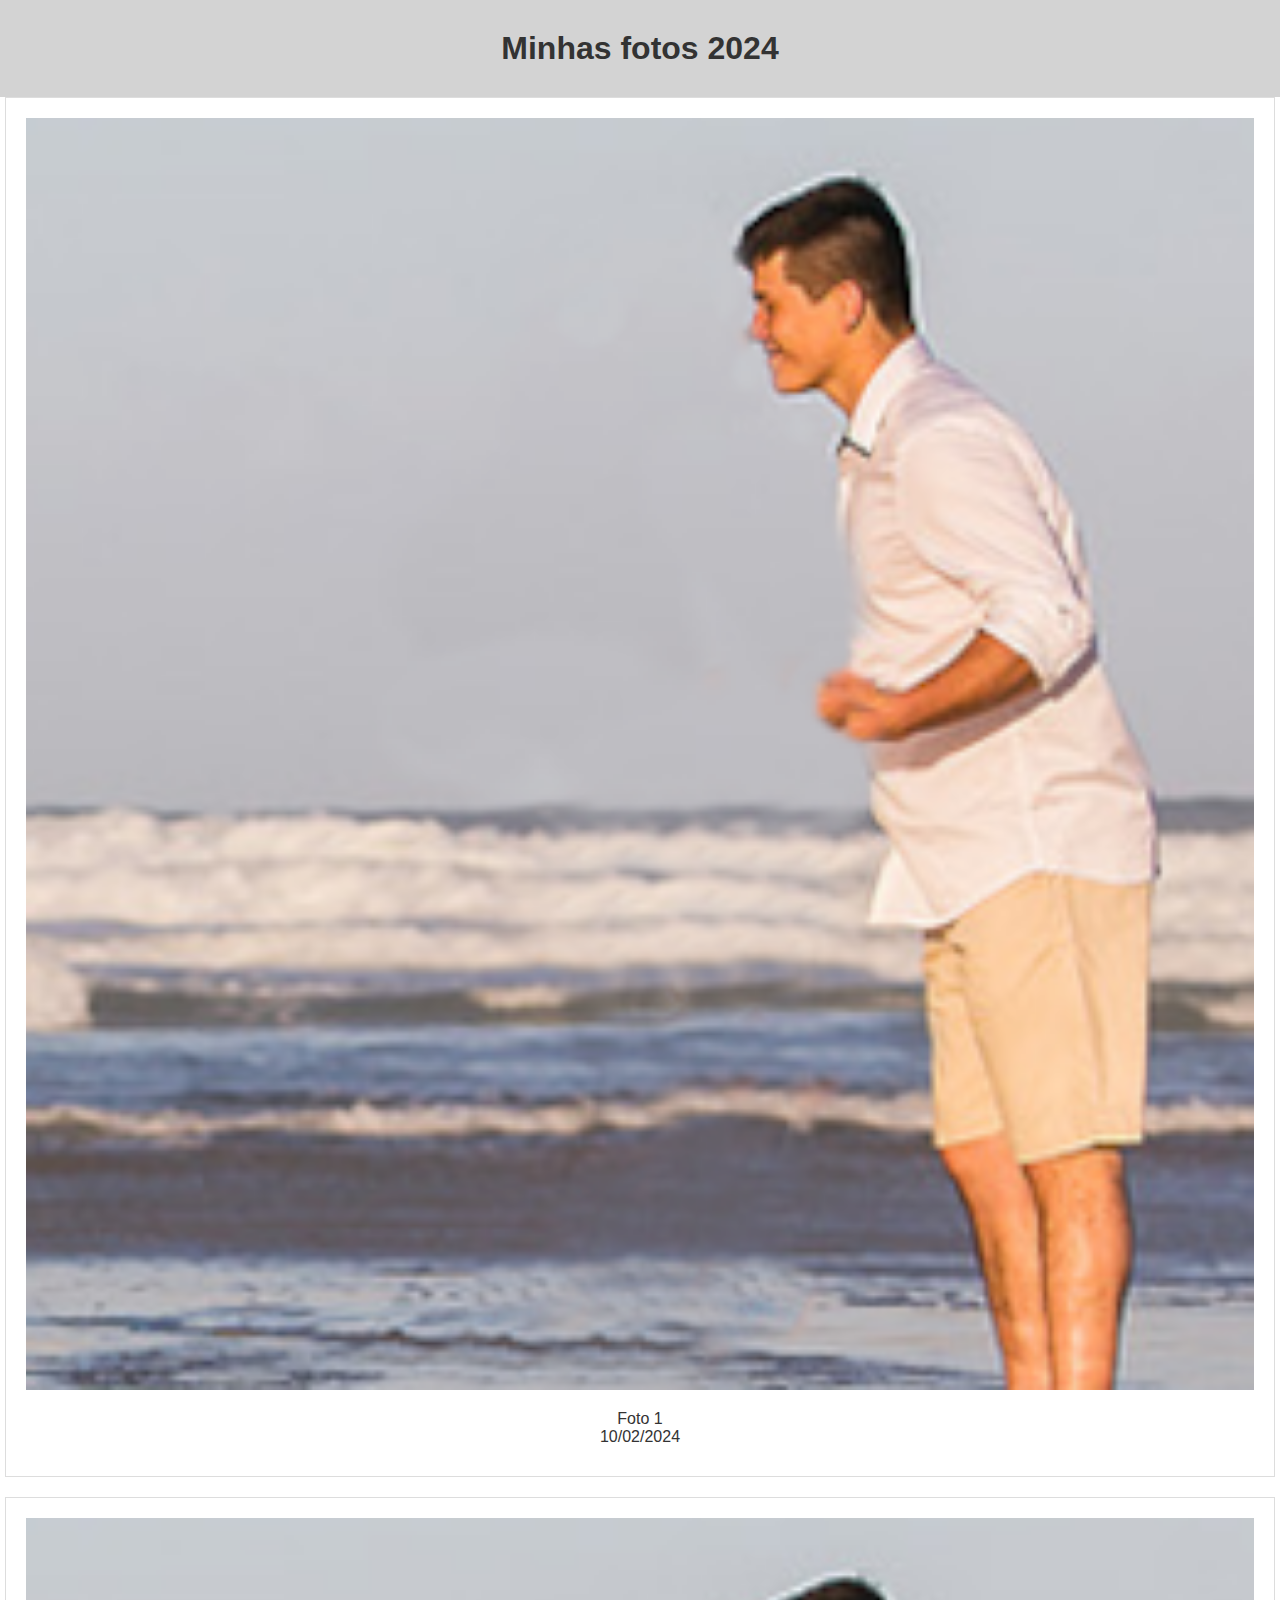
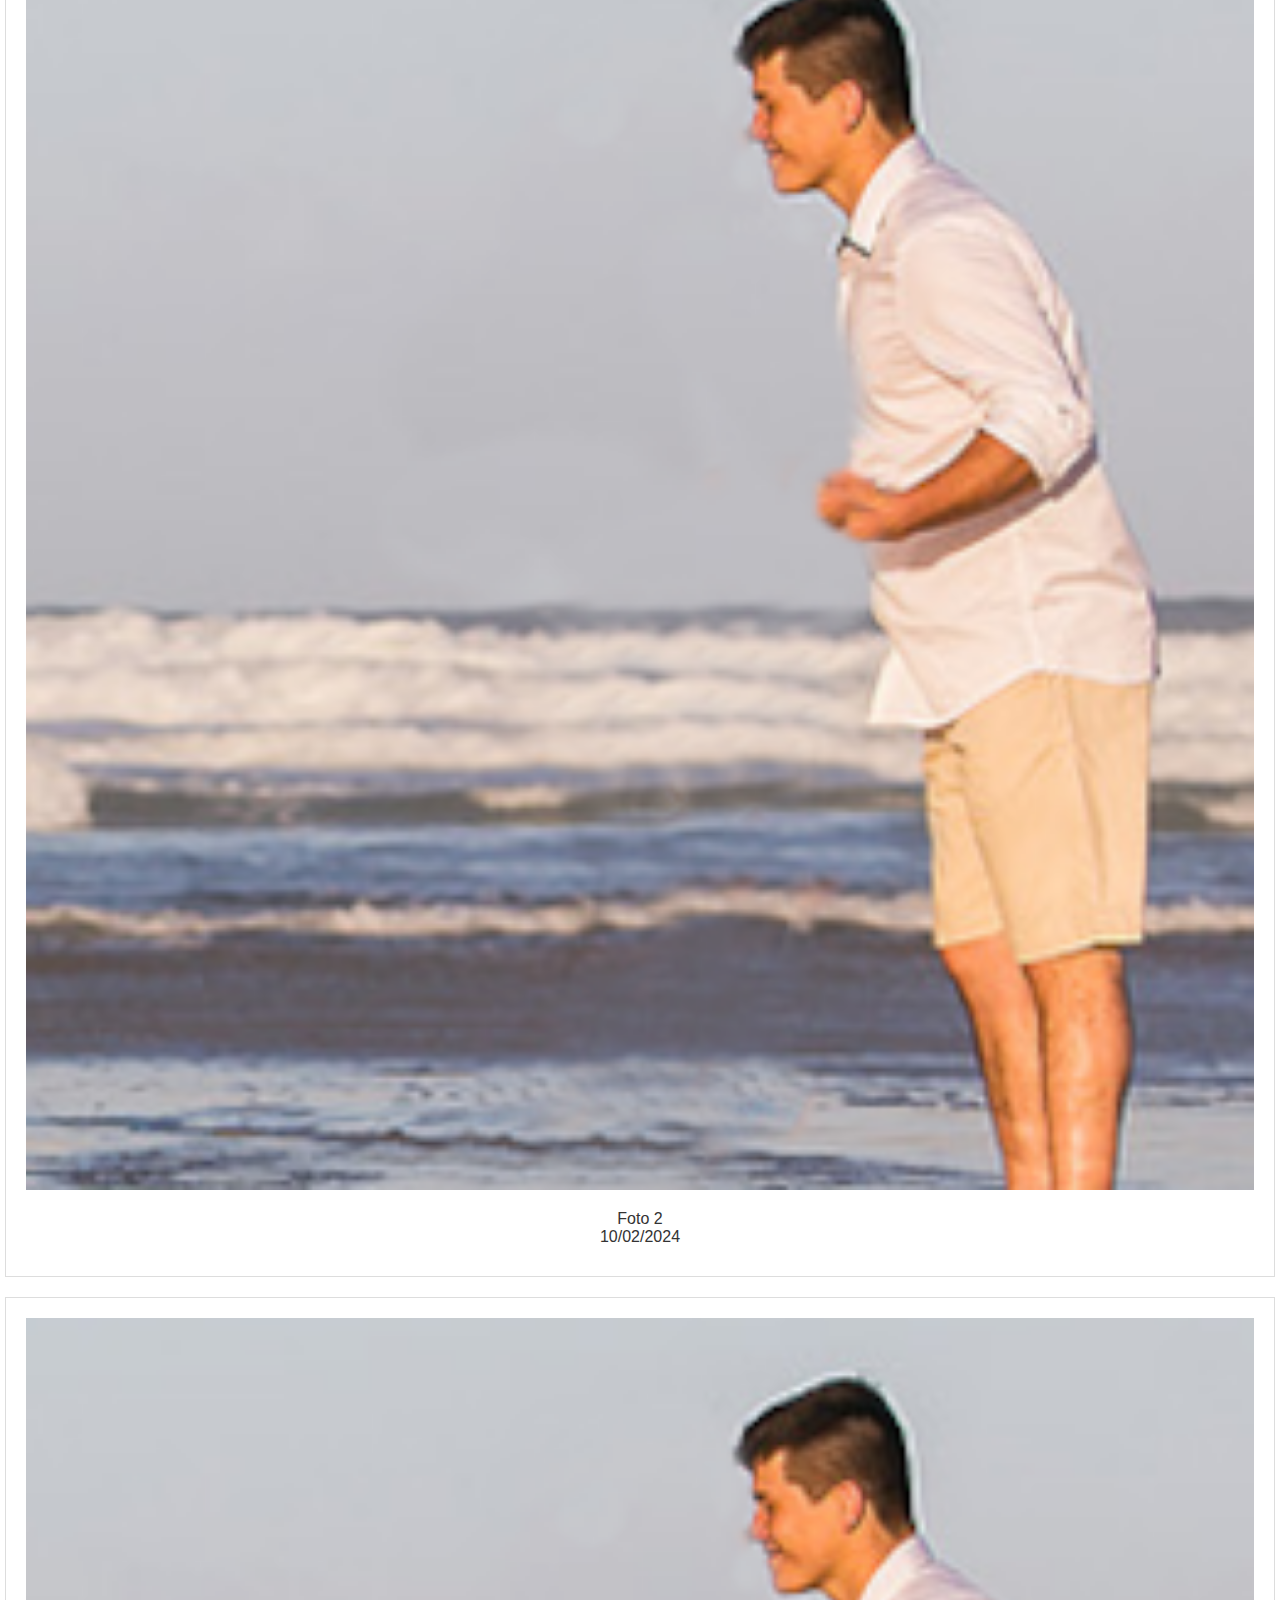
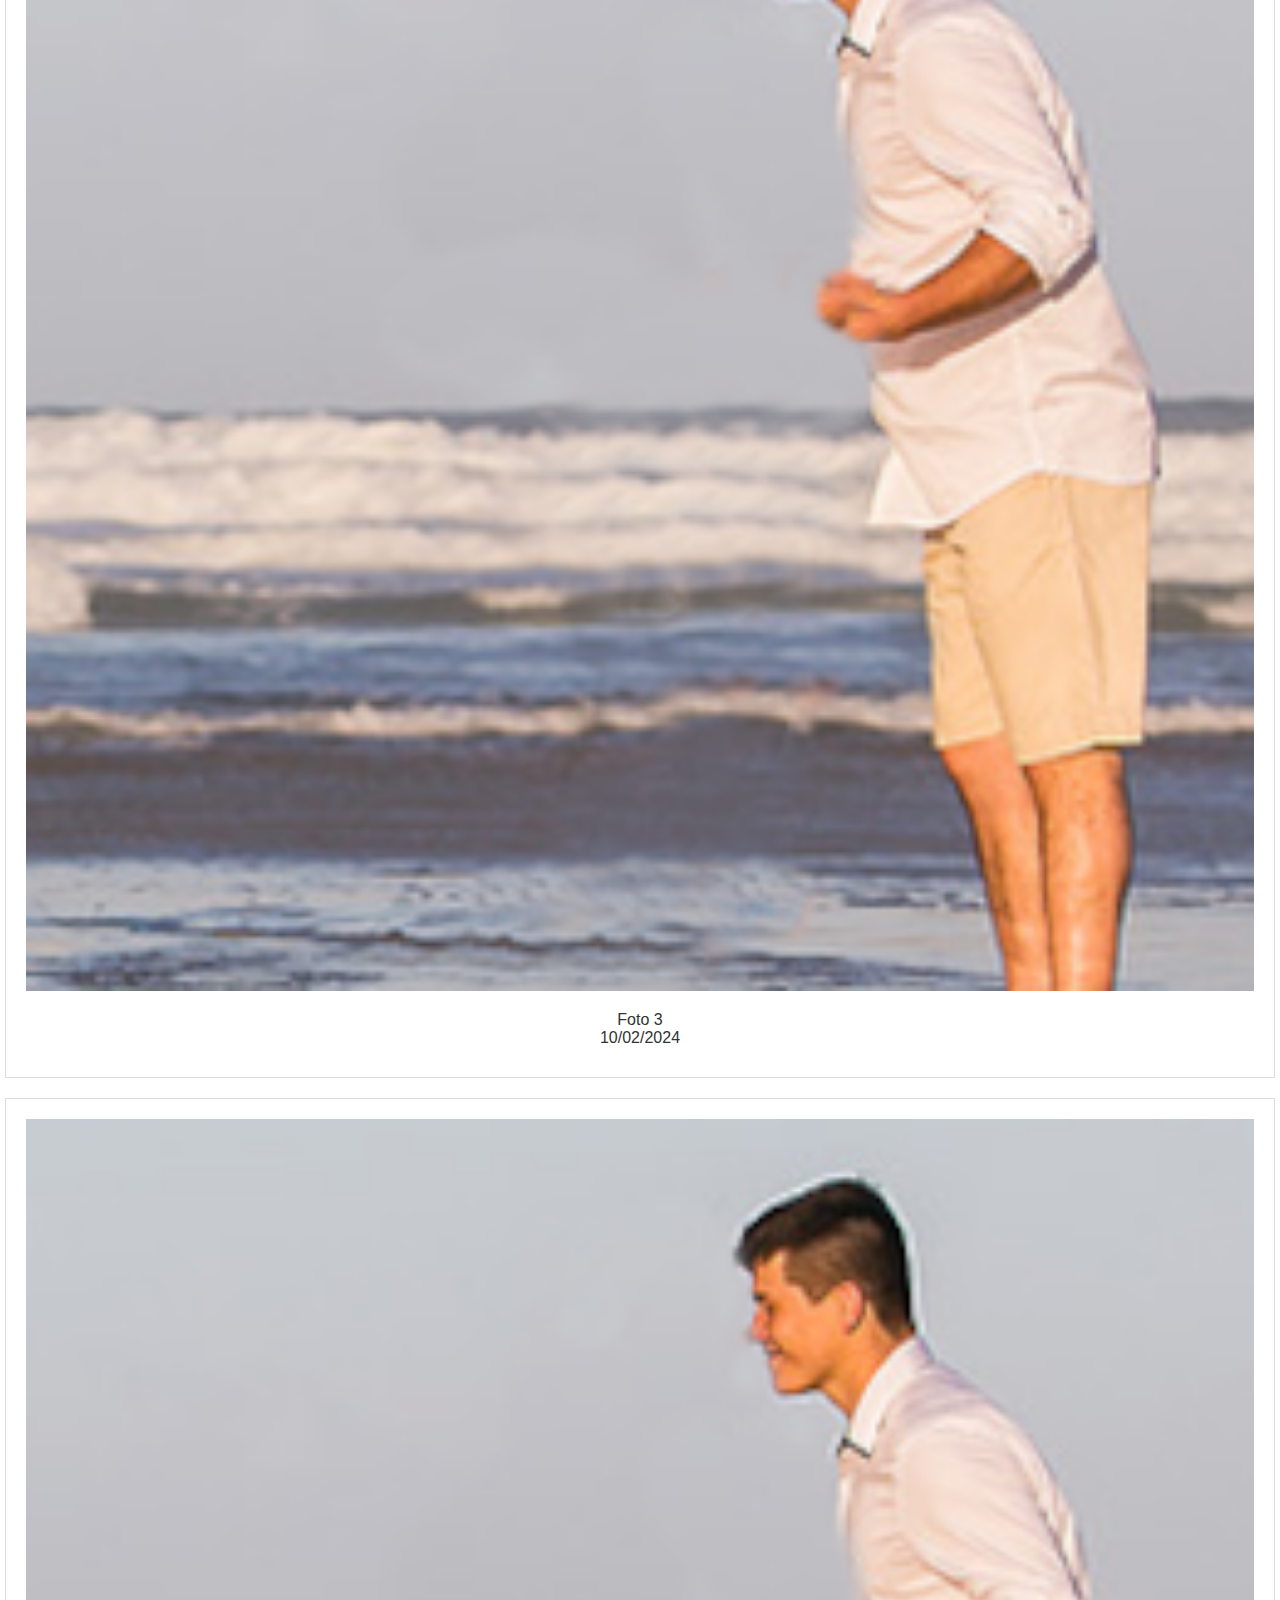
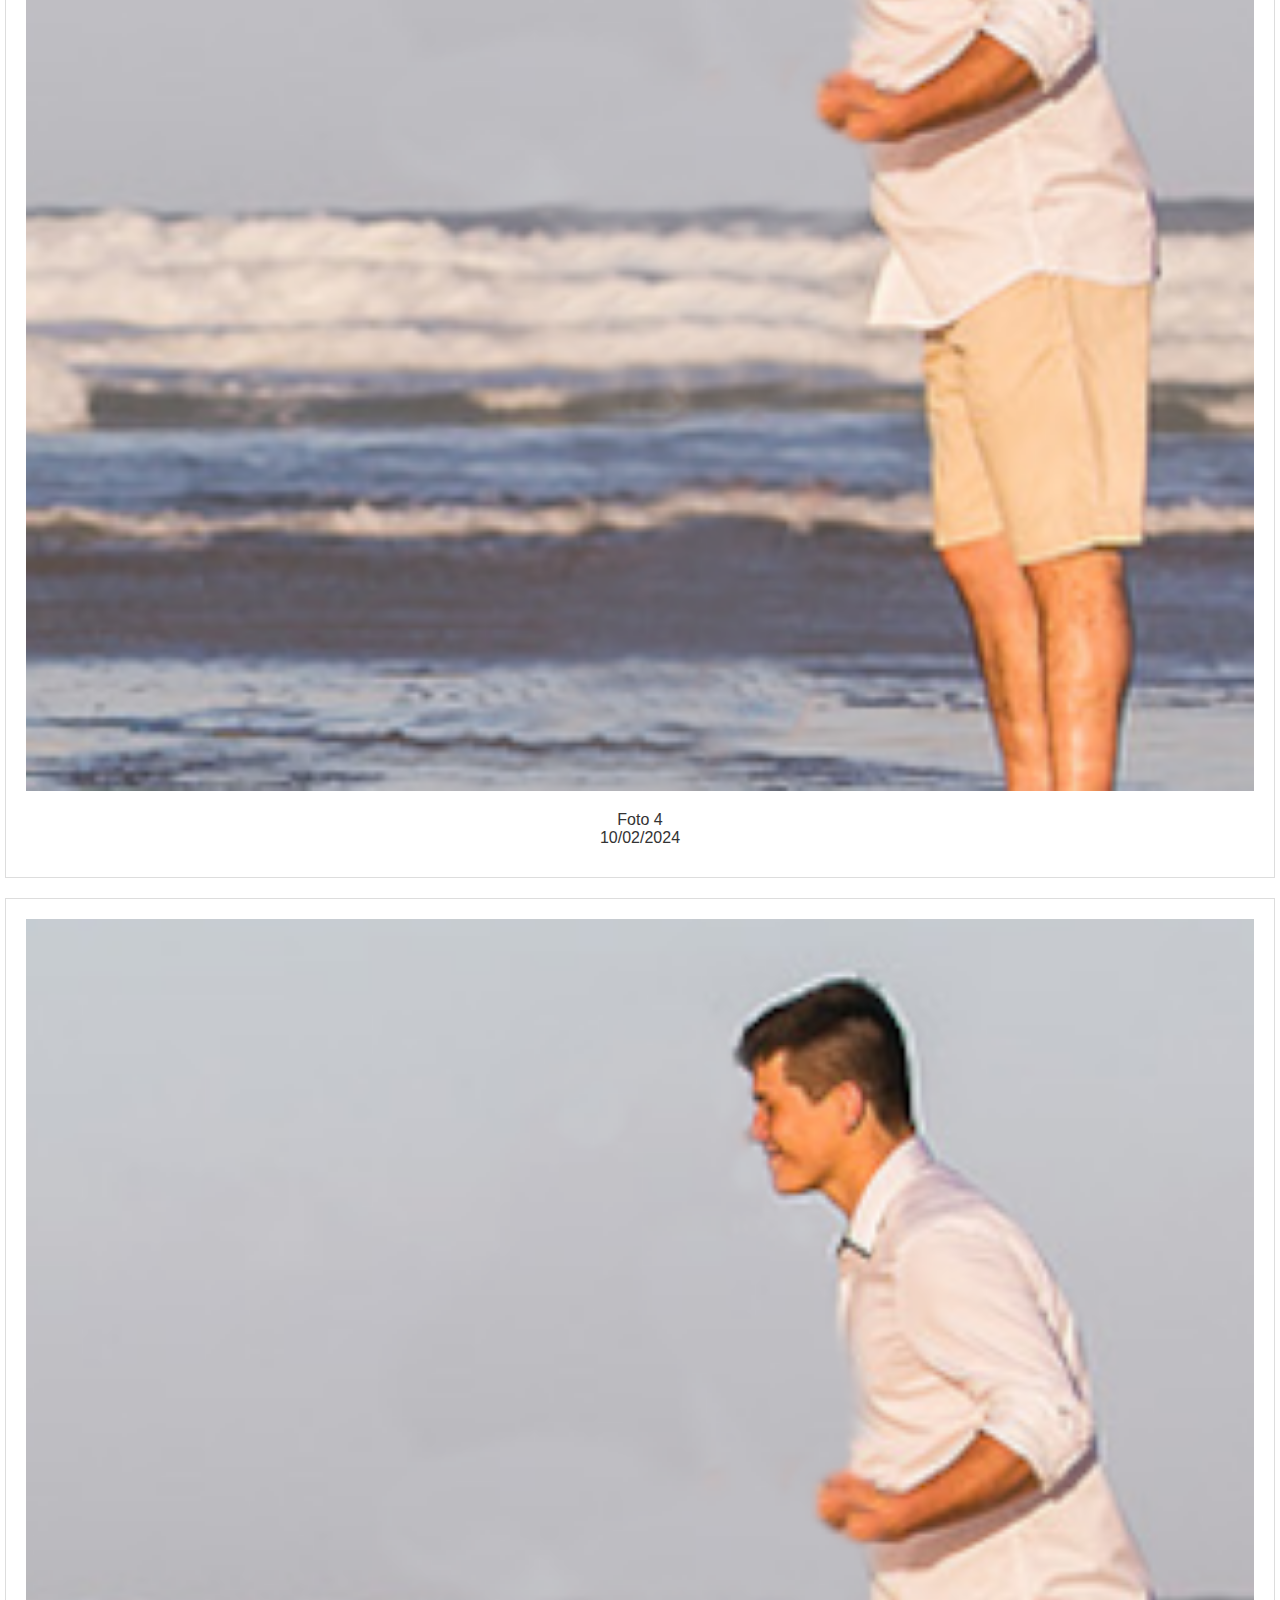
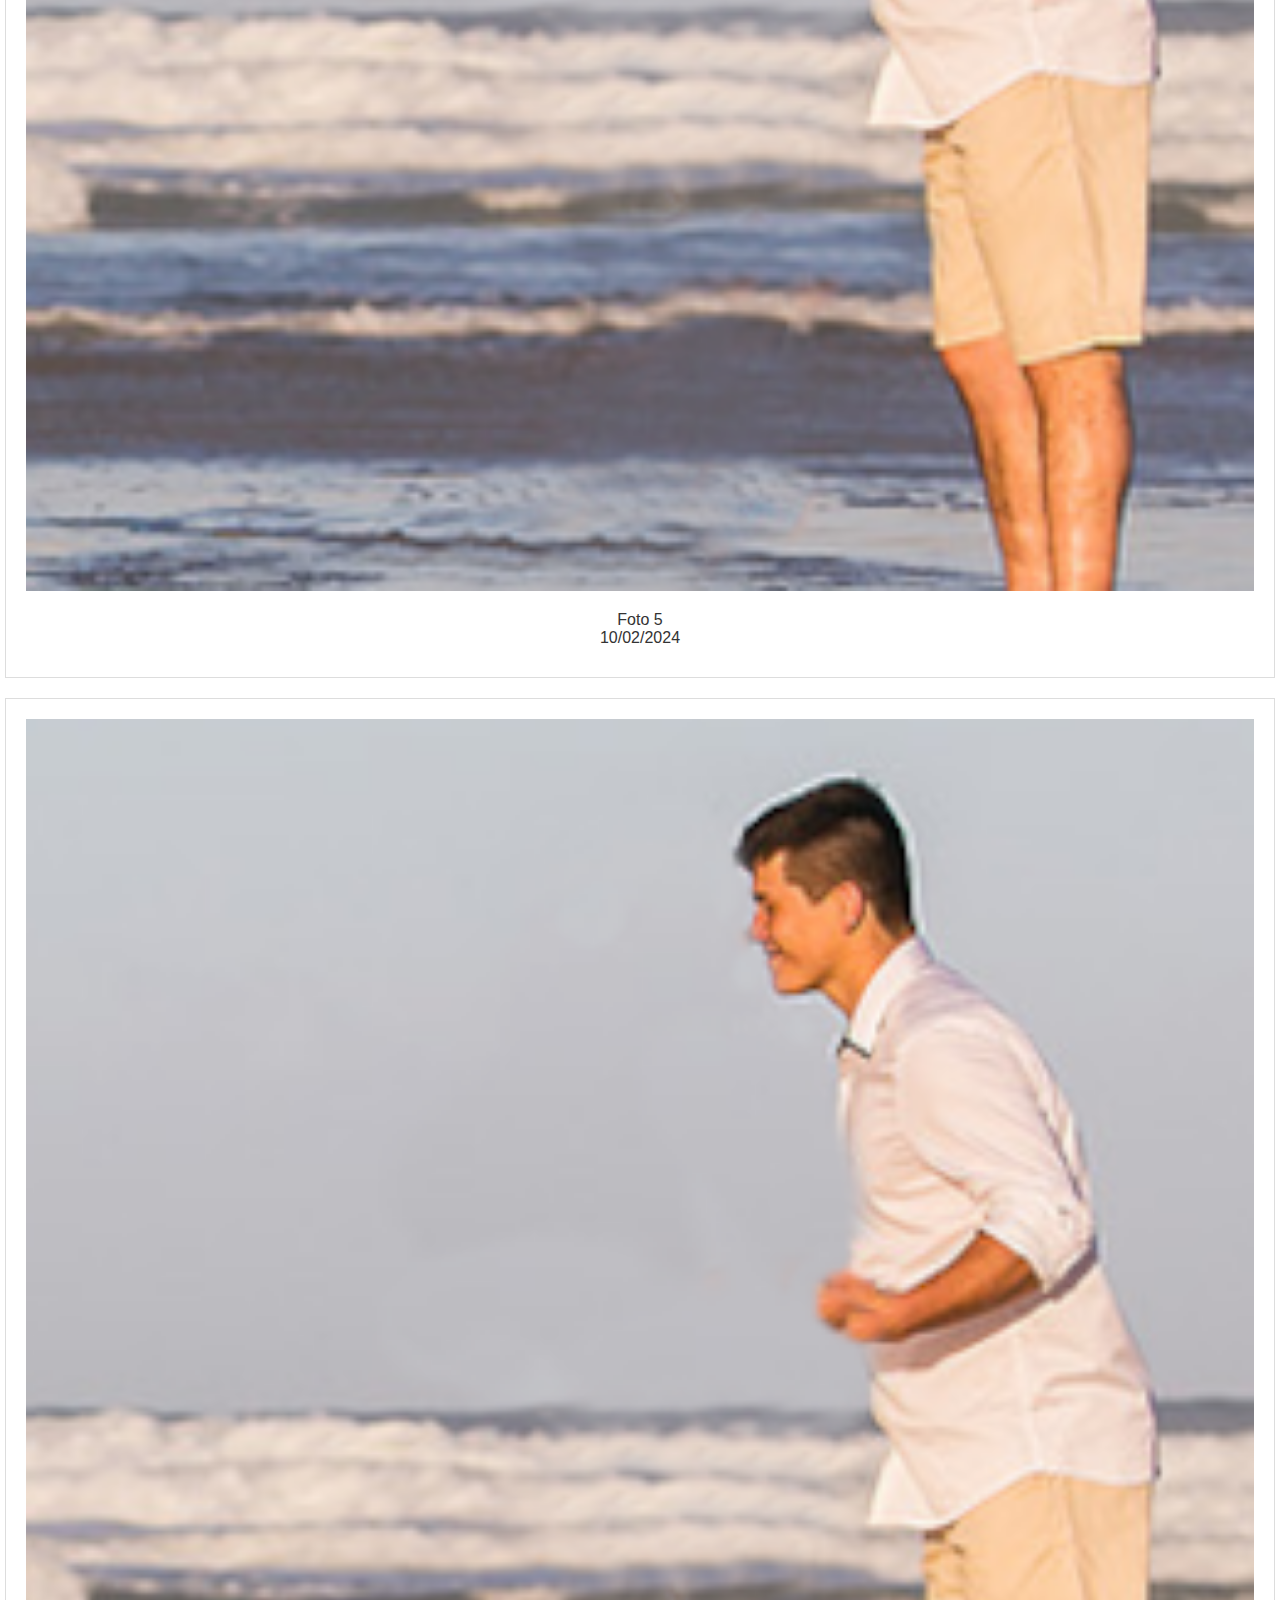
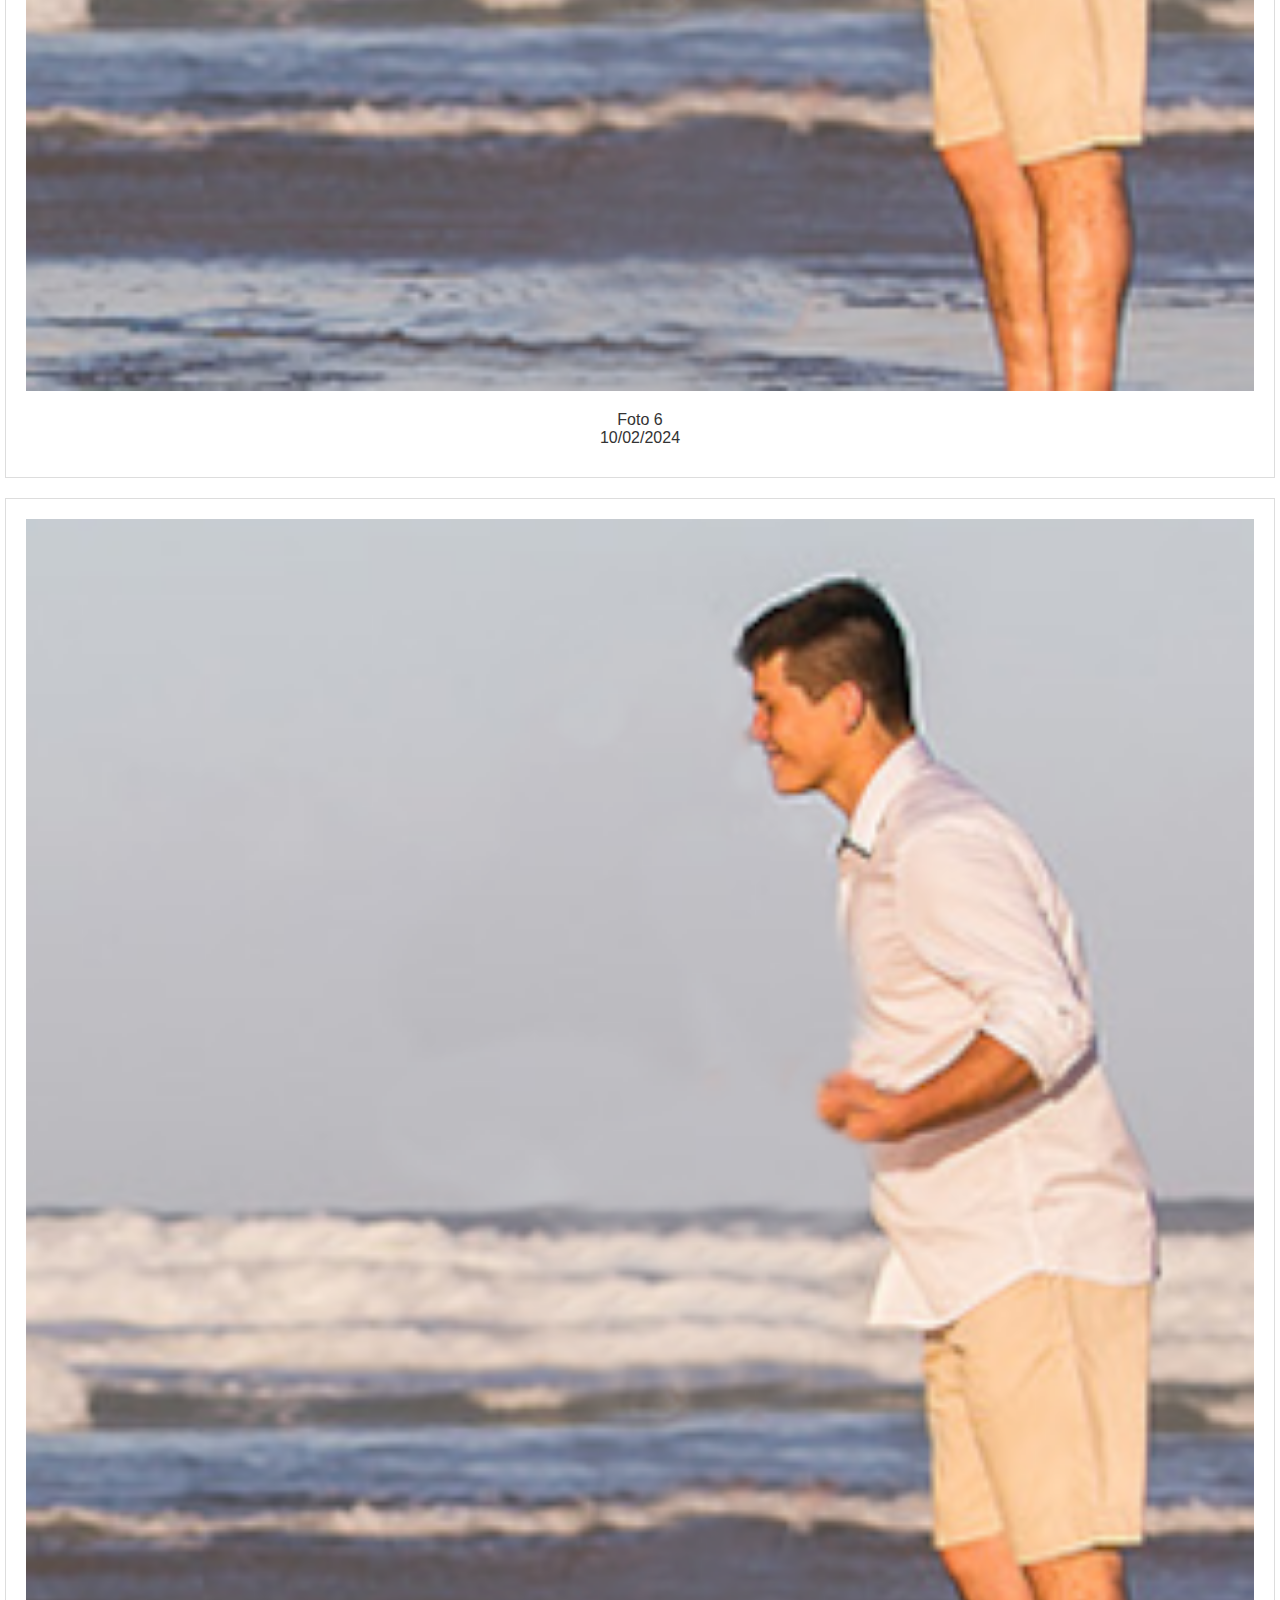
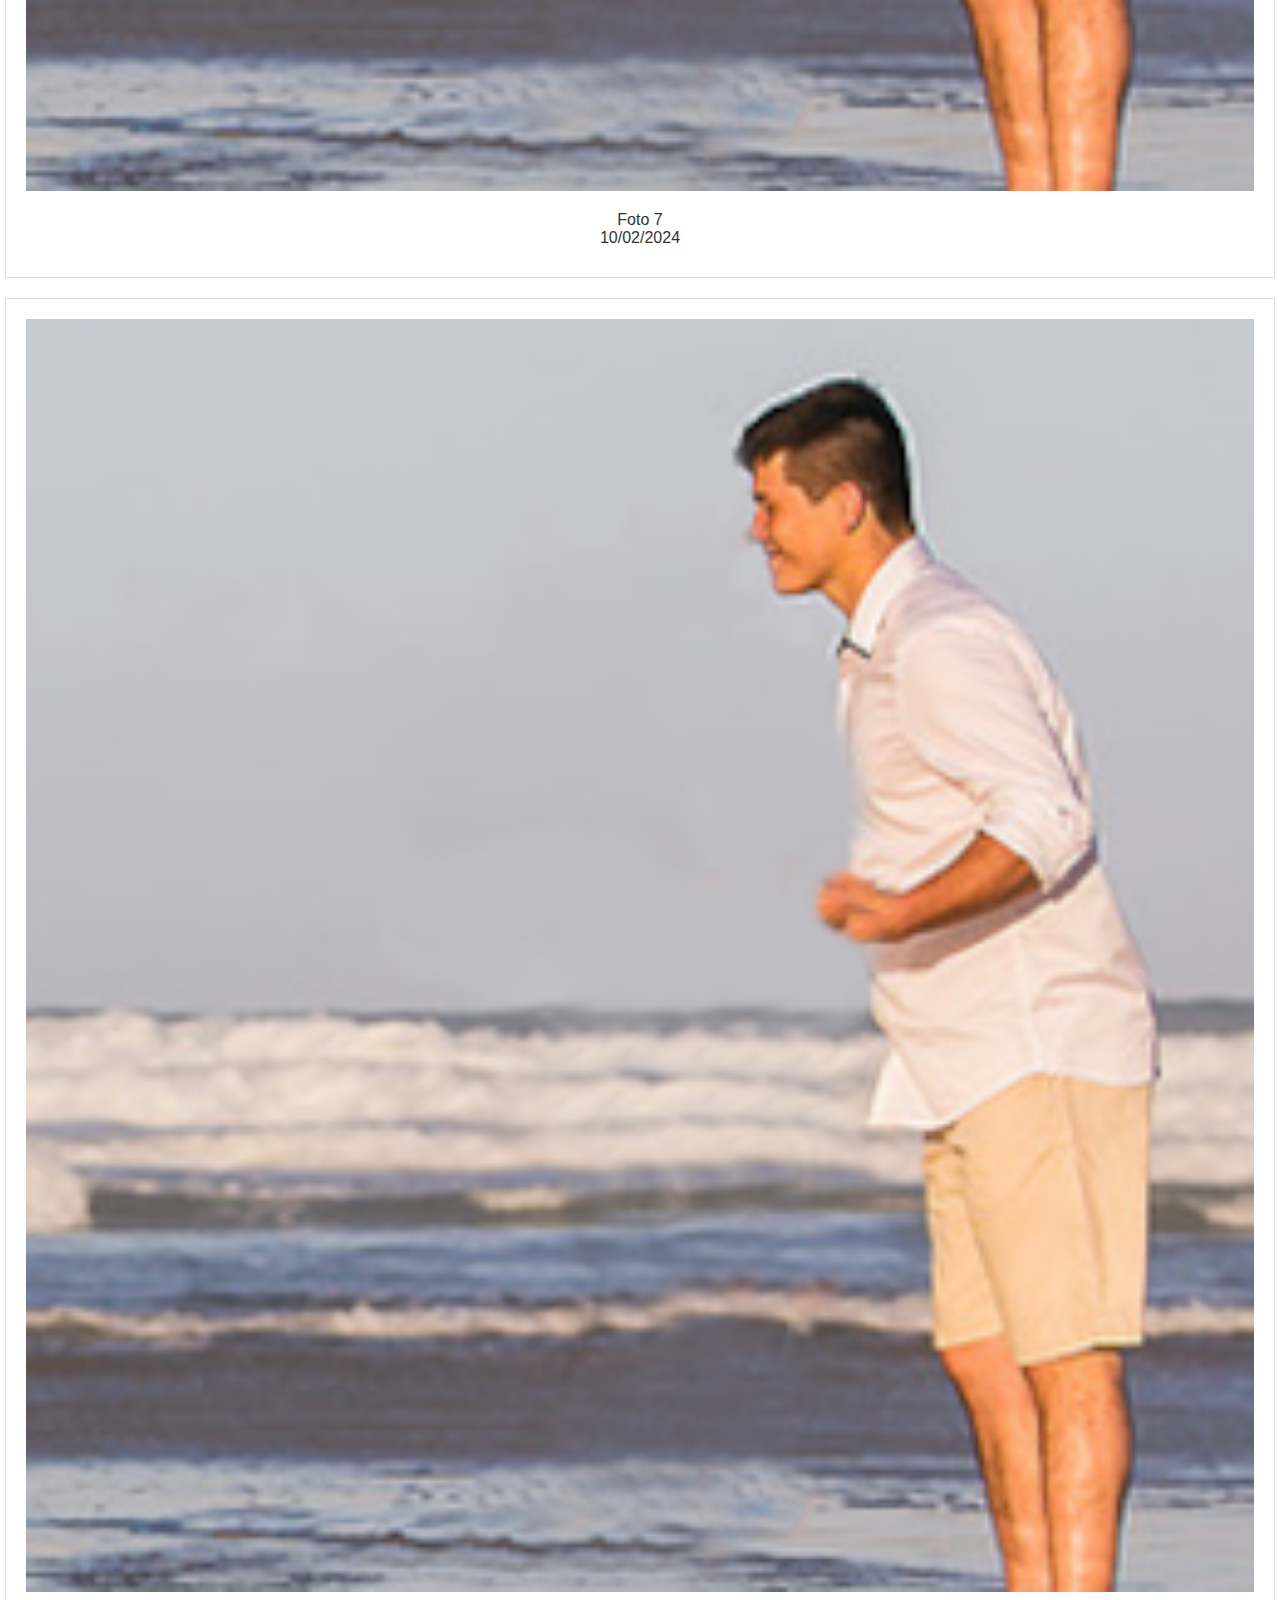
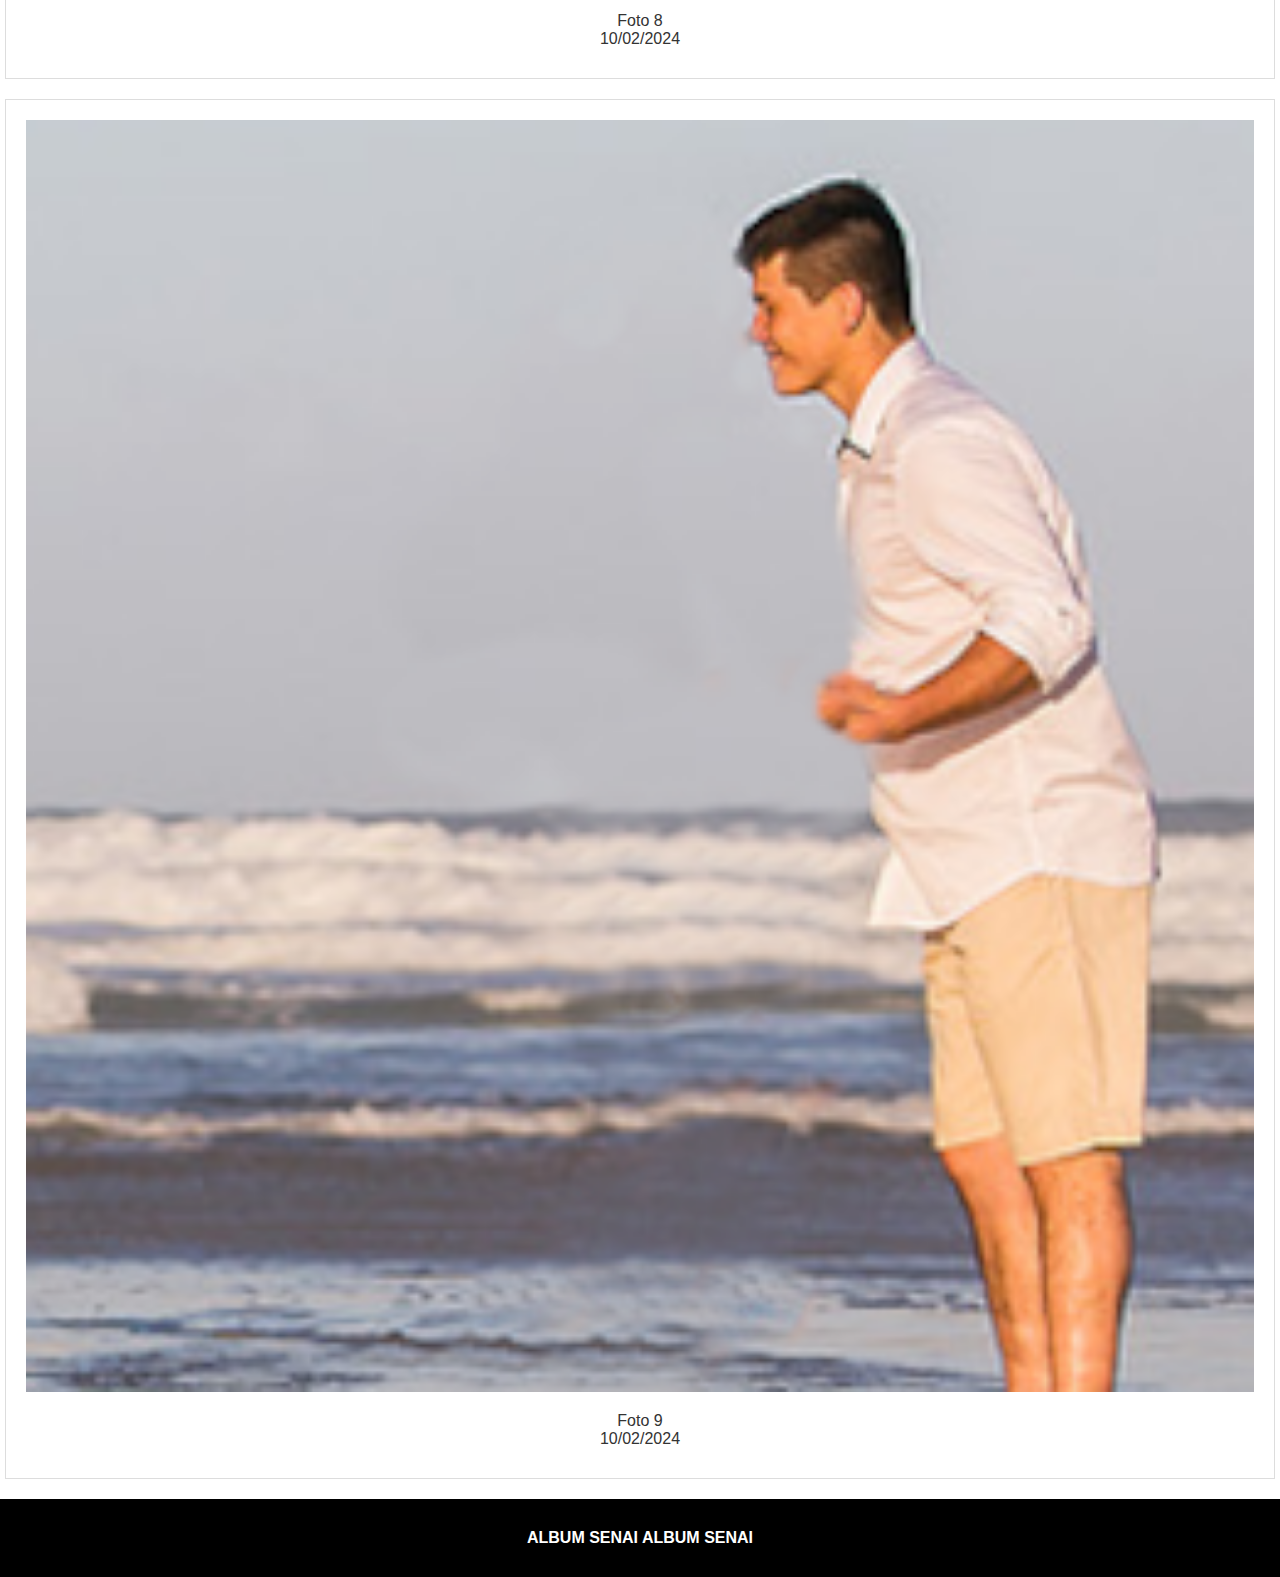
==== polaroids/index.html @ 135c5c8c "Arquivo Polaroids Flexbox" ====
<!DOCTYPE html>
<html lang="pt-br">
<head>
    <meta charset="UTF-8">
    <meta name="viewport" content="width=device-width, initial-scale=1.0">
    <link rel="stylesheet" href="style.css">
    <title>Album de fotos - Polaroids</title>
</head>
<body>
    <header>
        <h1>Minhas fotos 2024</h1>
    </header>

    <!-- album -->
    <main id="album">
        <!-- Primeira coluna -->
        <section class="coluna">
            <!-- imagem 1 -->
            <section class="products">
                <img src="imagens/image.png" alt="gato">
                <p>Foto 1 <br> 10/02/2024 </p>
            </section>

            <!-- imagem 2 -->
            <section class="products">
                <img src="imagens/image.png" alt="gato">
                <p>Foto 2 <br> 10/02/2024 </p>
            </section>

            <!-- imagem 3 -->
            <section class="products">
                <img src="imagens/image.png" alt="gato">
                <p>Foto 3 <br> 10/02/2024 </p>
            </section>
        </section>

        <!-- Segunda coluna -->
        <section class="coluna">
            <!-- imagem 4 -->
            <section class="products">
                <img src="imagens/image.png" alt="gato">
                <p>Foto 4 <br> 10/02/2024 </p>
            </section>

            <!-- imagem 5 -->
            <section class="products">
                <img src="imagens/image.png" alt="gato">
                <p>Foto 5 <br> 10/02/2024 </p>
            </section>

            <!-- imagem 6 -->
            <section class="products">
                <img src="imagens/image.png" alt="gato">
                <p>Foto 6 <br> 10/02/2024 </p>
            </section>
        </section>

        <!-- Terceira coluna -->
        <section class="coluna">
            <!-- imagem 7 -->
            <section class="products">
                <img src="imagens/image.png" alt="gato">
                <p>Foto 7 <br> 10/02/2024 </p>
            </section>

            <!-- imagem 8 -->
            <section class="products">
                <img src="imagens/image.png" alt="gato">
                <p>Foto 8 <br> 10/02/2024 </p>
            </section>

            <!-- imagem 9 -->
            <section class="products">
                <img src="imagens/image.png" alt="gato">
                <p>Foto 9 <br> 10/02/2024 </p>
            </section>
        </section>
    </main>

    <footer>
        <p>ALBUM SENAI ALBUM SENAI</p>
    </footer>    
</body>
</html>
---- polaroids/style.css ----
/* zerando as configurações */
*{
    margin: 0;
    padding: 0;
    box-sizing: border-box;
}

/* Etilizando o parágrafo */
.products p {
    margin: 0;
    text-align: center;
    padding: 10px;
    color: #333;
    font-family: Verdana, Geneva, Tahoma, sans-serif;
}

header {
    font-family: Verdana, Geneva, Tahoma, sans-serif;
    text-align: center;
    color:#333;
    padding:30px;
    background-color: #d3d3d3;
}

main#album{
    display:flex;
    flex-flow: row wrap;
    justify-content: space-around;
}

section.coluna{
    flex: 1 1 100%;
    padding: 0px 5px;
}

.products{
    background-color: #ffffff;
    border: 1px solid #ddd;
    padding:20px;
    margin-bottom:20px;
    /* transformando em container */
    display: flex;
    /* deixa o texto embaixo da imagem */
    flex-direction: column;
}
.products img{
    width:100%;
    height:auto;
    padding-bottom:10px;
}

footer {
    font-family: Verdana, Geneva, Tahoma, sans-serif;
    font-weight: bolder;
    background-color: #000000;
    color:#ffffff;
    padding:30px;
    text-align:center;
}
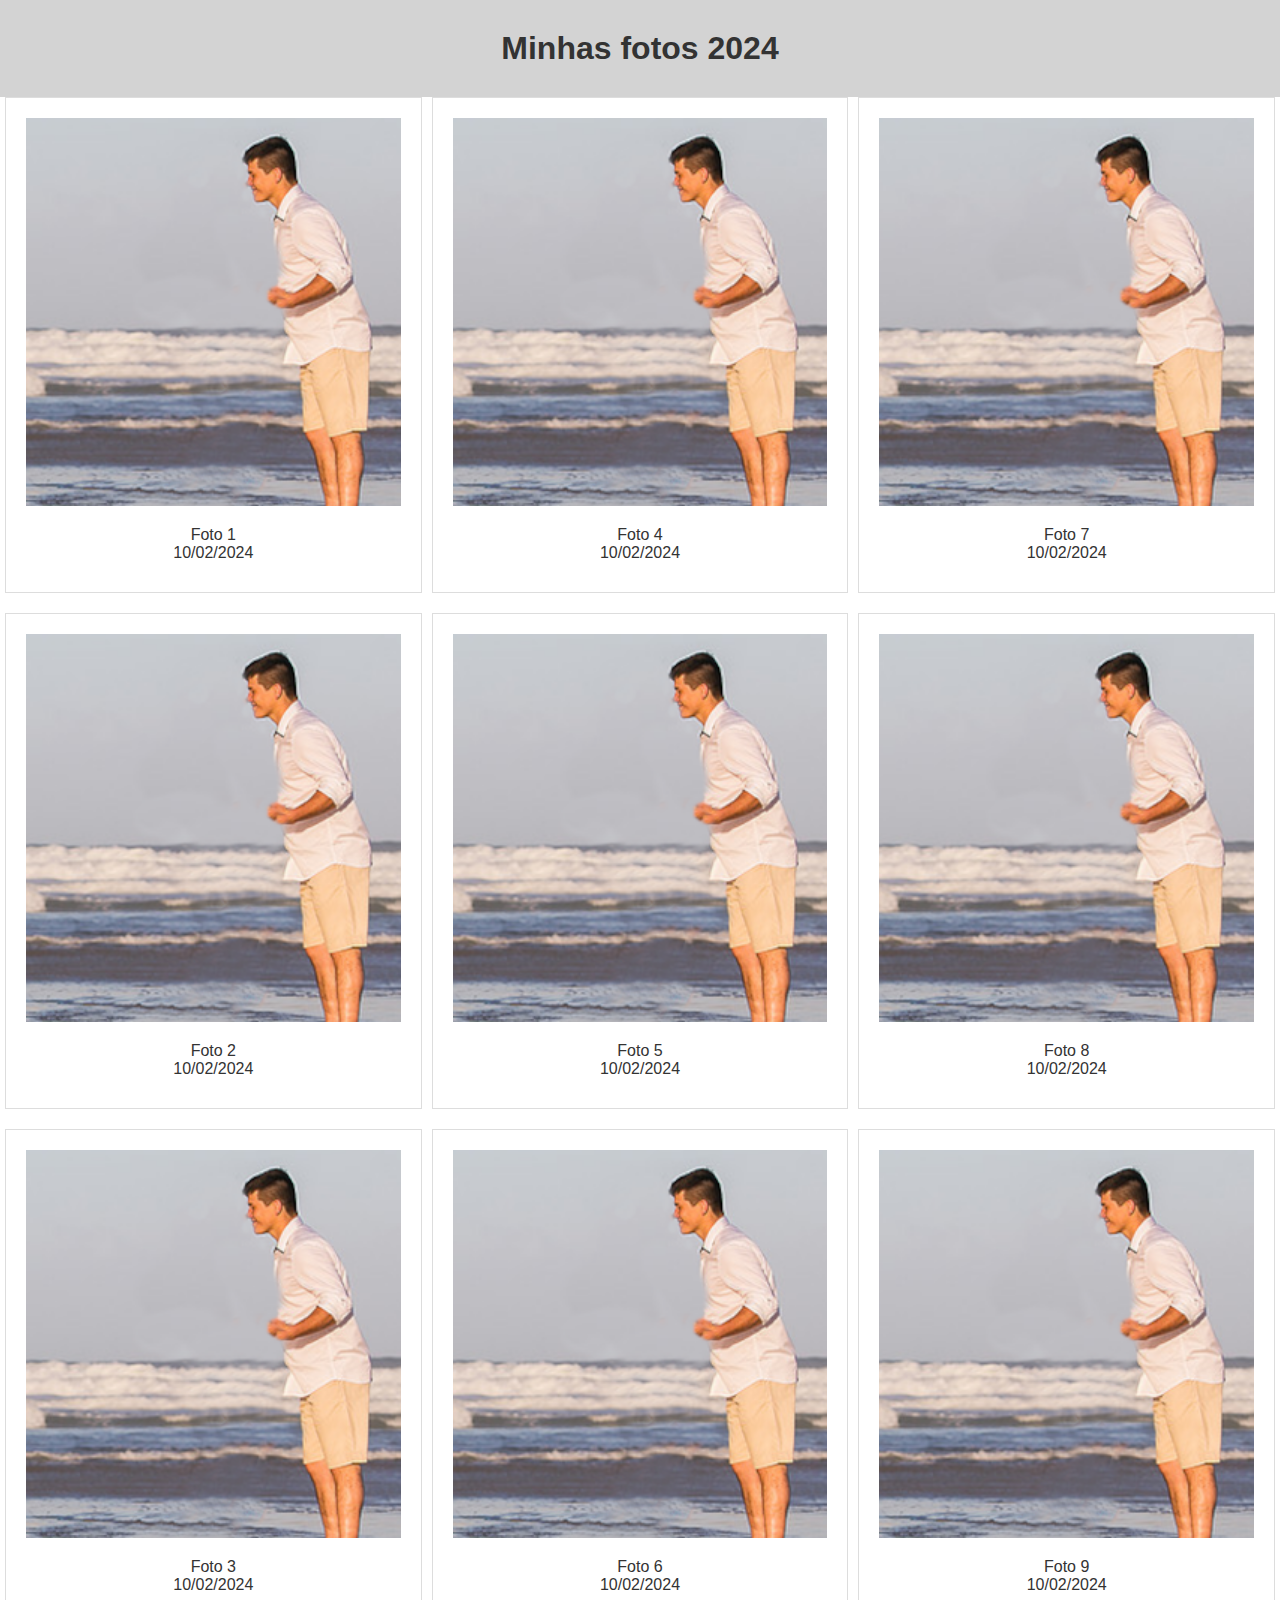
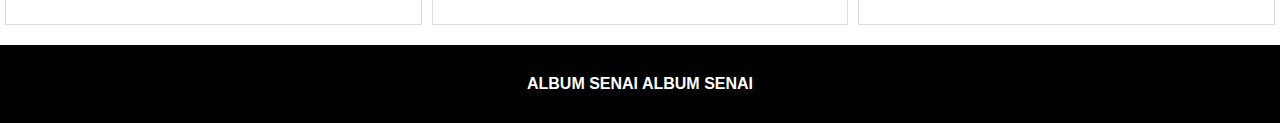
==== commit 10b0d21b: "Arquivo Flexbox" ====
--- a/polaroids/index.html
+++ b/polaroids/index.html
@@ -4,6 +4,7 @@
     <meta charset="UTF-8">
     <meta name="viewport" content="width=device-width, initial-scale=1.0">
     <link rel="stylesheet" href="style.css">
+    <link rel="stylesheet" href="medias.css">
     <title>Album de fotos - Polaroids</title>
 </head>
 <body>
--- a/polaroids/style.css
+++ b/polaroids/style.css
@@ -1,7 +1,7 @@
 /* zerando as configurações */
 *{
-    margin: 0;
-    padding: 0;
+    margin: 0px;
+    padding: 0px;
     box-sizing: border-box;
 }
 
@@ -56,6 +56,4 @@
     color:#ffffff;
     padding:30px;
     text-align:center;
-}
-
-
+}--- a/polaroids/medias.css
+++ b/polaroids/medias.css
@@ -0,0 +1,24 @@
+
+/* 
+    Devices breakpoints
+    telas pequenas: 600px
+    celulares: 600px até 768px
+    Tablets: 769px até 992px
+    notebooks: 993px até 1200px
+    telas: acima de 1200px
+
+*/
+
+/* Tablets */
+@media screen and (min-width: 768px) and (max-width: 992px){
+    section.coluna{
+        flex: 1 1 50%;
+    }
+}
+
+/* telas, notebooks*/
+@media screen and (min-width: 992px){
+    section.coluna{
+        flex: 1 1 25%;
+    }
+}
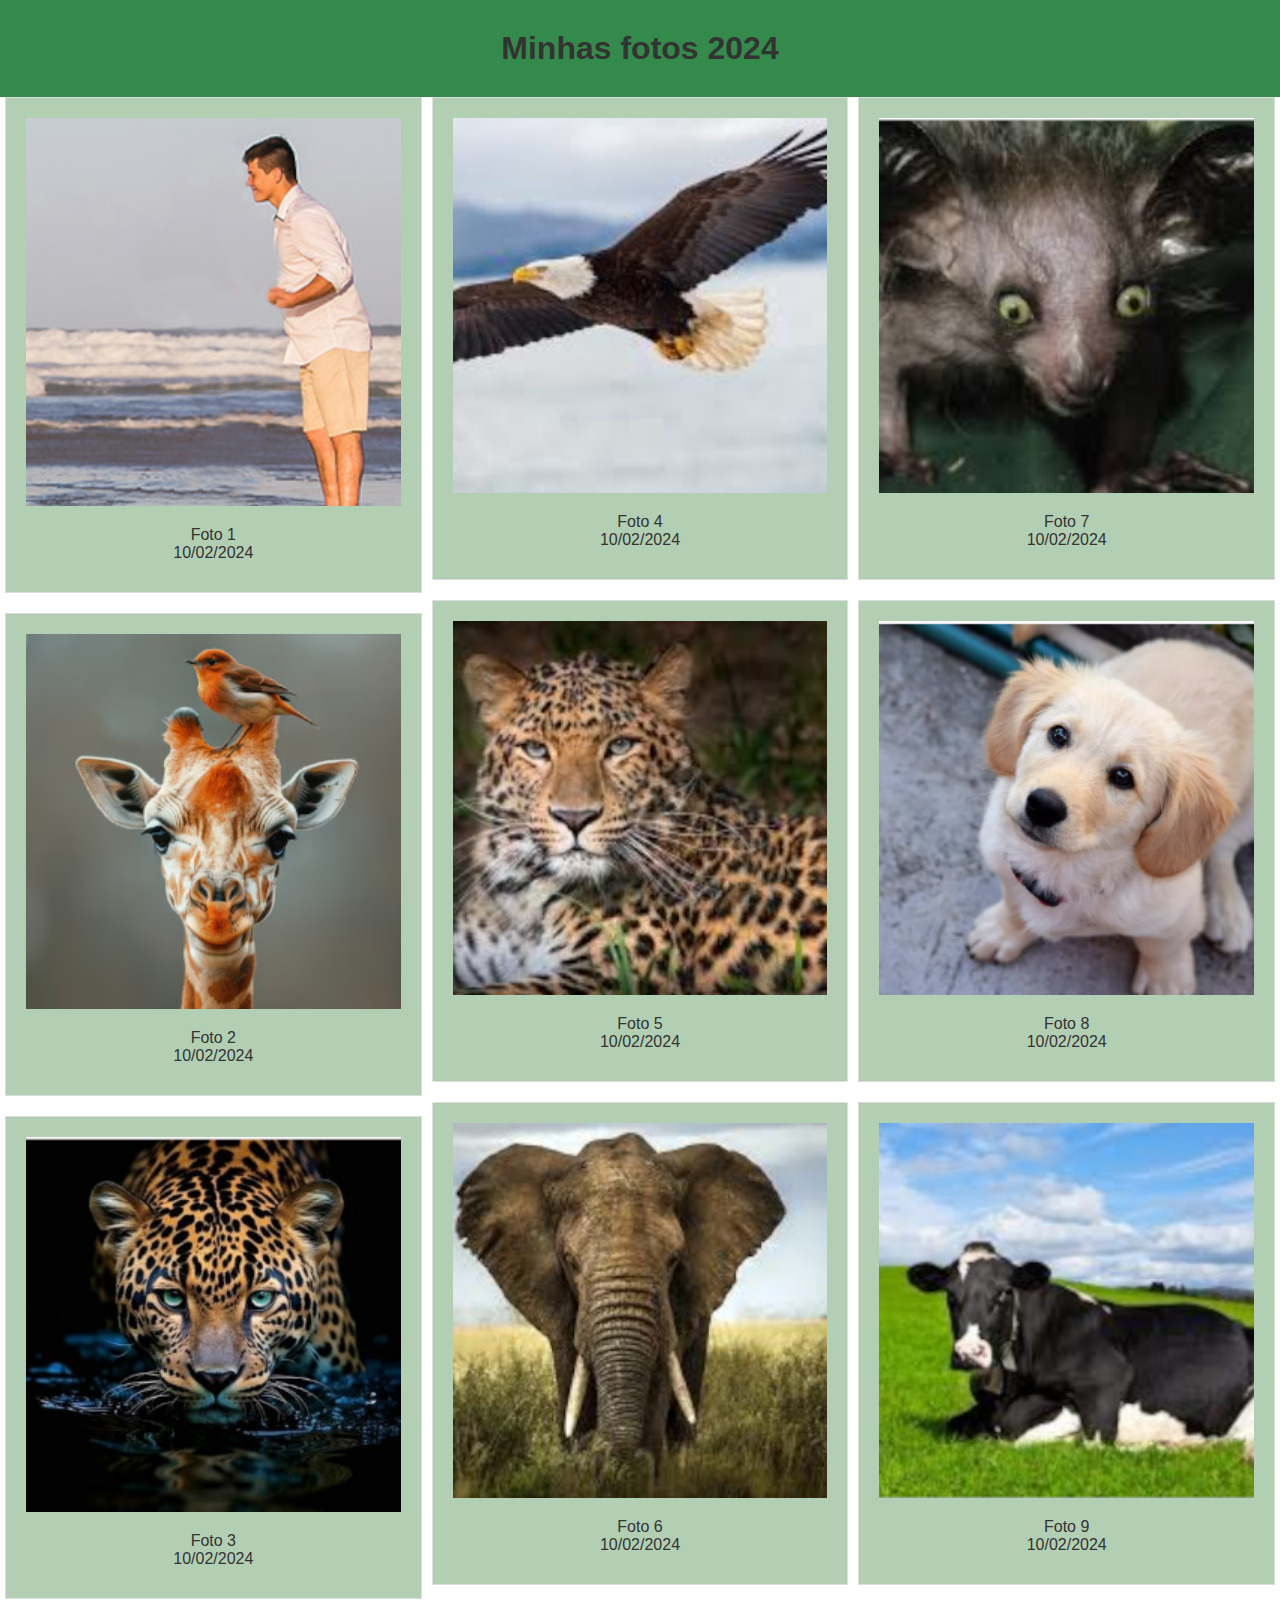
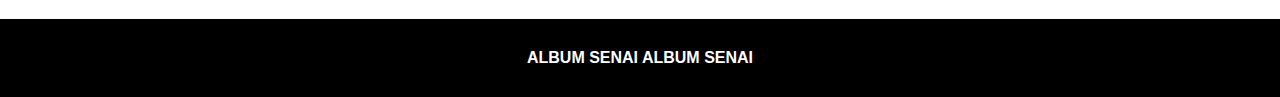
==== commit 8a57dad9: "Arquivo Flexbox Polaroids" ====
--- a/polaroids/index.html
+++ b/polaroids/index.html
@@ -24,13 +24,13 @@
 
             <!-- imagem 2 -->
             <section class="products">
-                <img src="imagens/image.png" alt="gato">
+                <img src="imagens/giraf.png" alt="gato">
                 <p>Foto 2 <br> 10/02/2024 </p>
             </section>
 
             <!-- imagem 3 -->
             <section class="products">
-                <img src="imagens/image.png" alt="gato">
+                <img src="imagens/leopard.png" alt="gato">
                 <p>Foto 3 <br> 10/02/2024 </p>
             </section>
         </section>
@@ -39,19 +39,19 @@
         <section class="coluna">
             <!-- imagem 4 -->
             <section class="products">
-                <img src="imagens/image.png" alt="gato">
+                <img src="imagens/aguia.png" alt="gato">
                 <p>Foto 4 <br> 10/02/2024 </p>
             </section>
 
             <!-- imagem 5 -->
             <section class="products">
-                <img src="imagens/image.png" alt="gato">
+                <img src="imagens/tigre.png" alt="gato">
                 <p>Foto 5 <br> 10/02/2024 </p>
             </section>
 
             <!-- imagem 6 -->
             <section class="products">
-                <img src="imagens/image.png" alt="gato">
+                <img src="imagens/elefant.png" alt="gato">
                 <p>Foto 6 <br> 10/02/2024 </p>
             </section>
         </section>
@@ -60,19 +60,19 @@
         <section class="coluna">
             <!-- imagem 7 -->
             <section class="products">
-                <img src="imagens/image.png" alt="gato">
+                <img src="imagens/bixo.png" alt="gato">
                 <p>Foto 7 <br> 10/02/2024 </p>
             </section>
 
             <!-- imagem 8 -->
             <section class="products">
-                <img src="imagens/image.png" alt="gato">
+                <img src="imagens/dog.png" alt="gato">
                 <p>Foto 8 <br> 10/02/2024 </p>
             </section>
 
             <!-- imagem 9 -->
             <section class="products">
-                <img src="imagens/image.png" alt="gato">
+                <img src="imagens/vaca.png" alt="gato">
                 <p>Foto 9 <br> 10/02/2024 </p>
             </section>
         </section>
--- a/polaroids/style.css
+++ b/polaroids/style.css
@@ -19,7 +19,7 @@
     text-align: center;
     color:#333;
     padding:30px;
-    background-color: #d3d3d3;
+    background-color: #348a4a;
 }
 
 main#album{
@@ -34,7 +34,7 @@
 }
 
 .products{
-    background-color: #ffffff;
+    background-color: #b2cfb4;
     border: 1px solid #ddd;
     padding:20px;
     margin-bottom:20px;
